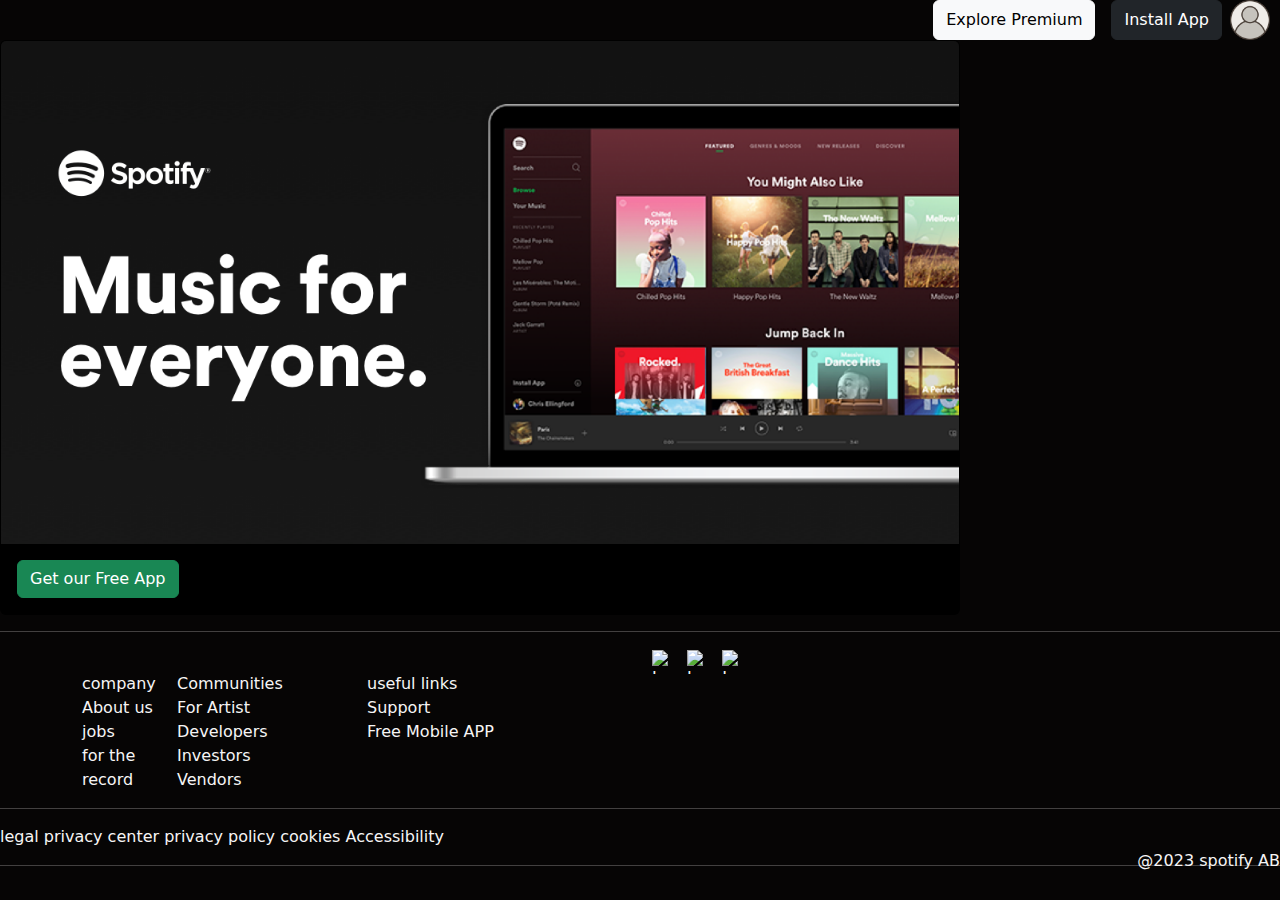
==== install premium.html @ b25661f6 "Add files via upload" ====
<!DOCTYPE html>
<html lang="en">

<head>
  <meta charset="UTF-8">
  <meta name="viewport" content="width=device-width, initial-scale=1.0">
  <title>Spotify</title>
  <link rel="stylesheet" href="style.css">
  <link rel="stylesheet" href="https://cdn.jsdelivr.net/npm/bootstrap@5.2.3/dist/css/bootstrap.min.css">
</head>

<body style="background-color: rgb(6, 5, 5);color: rgb(246, 245, 245);">
  <div class="d-grid gap-2 d-md-flex justify-content-md-end">
    <button class="btn btn-light me-md-2" type="button">Explore Premium</button>
    <button class="btn btn-dark" type="button">Install App</button>
    <img src="image/user (3).png" width="40px" height="40px" style="float: left;margin-right: 10px;">
  </div>
<div class="row">
  <div class=" container-fluid fixed-center">
    <div class="card" style="width: 60rem;background-color: black;color: white;align-content: center;">
        <img src="image/ip.png" class="card-img-top" >
        <div class="card-body">
          <a href="https://www.spotify.com/in-en/download/windows/" class="btn btn-success">Get our Free App</a>
        </div>
      </div>
    </div>
</div>
<hr>

      <footer>
        <div class="container content-center">
        <div class="row" id="id1">
      <div class="col-1 foot" >
        <br>company<br>
        About us<br>
        jobs<br>
        for the record<br>
      </div>
      <div class="col-2 foot" >
        <br>Communities<br>
        For Artist<br>
        Developers<br>
        Investors<br>
        Vendors<br>
      </div>
      <div class="col-3 foot">
        <br>useful links<br>
        Support<br>
        Free Mobile APP<br>
      </div>  
      <div class="col-4 footicon">
        <img src="https://www.citypng.com/public/uploads/preview/-11595327237ulqckjabpb.png" alt="Logo" width="30" height="24" class="d-inline-block align-text-top">
        <img src="https://variety.com/wp-content/uploads/2023/03/Twitter.png?w=1000&h=562&crop=1" alt="Logo" width="30" height="24" class="d-inline-block align-text-top">
        <img src="https://encrypted-tbn0.gstatic.com/images?q=tbn:ANd9GcQD9bIvSsZekCkQ5yTrV4w9uxokJPbbXm2CgPTT76JbxmpdhY33_C1vwzuA7Yz2gwQoOEw&usqp=" alt="Logo" width="30" height="24" class="d-inline-block align-text-top">
      </div>  
    </div>
  </div>
  <div class="footer-bottom">
    <hr>
   <div class="position-relative">
    <span class="align-legal">legal</span>
    <span class="align-privacy center">privacy center</span>
    <span class="align-privacy policy">privacy policy</span>
    <span class="align-cookies">cookies</span>
    <span class="align-about ads"></span>
    <span class="align-Accessibility">Accessibility</span>  
      <div class="position-absolute top-0 end-0">
       <br>@2023 spotify AB
      </div>
   </div>
    </div>
  </div>
</footer>
    </div>
</div>
</div>
</div>
</div>
<hr>
</body>
</html>
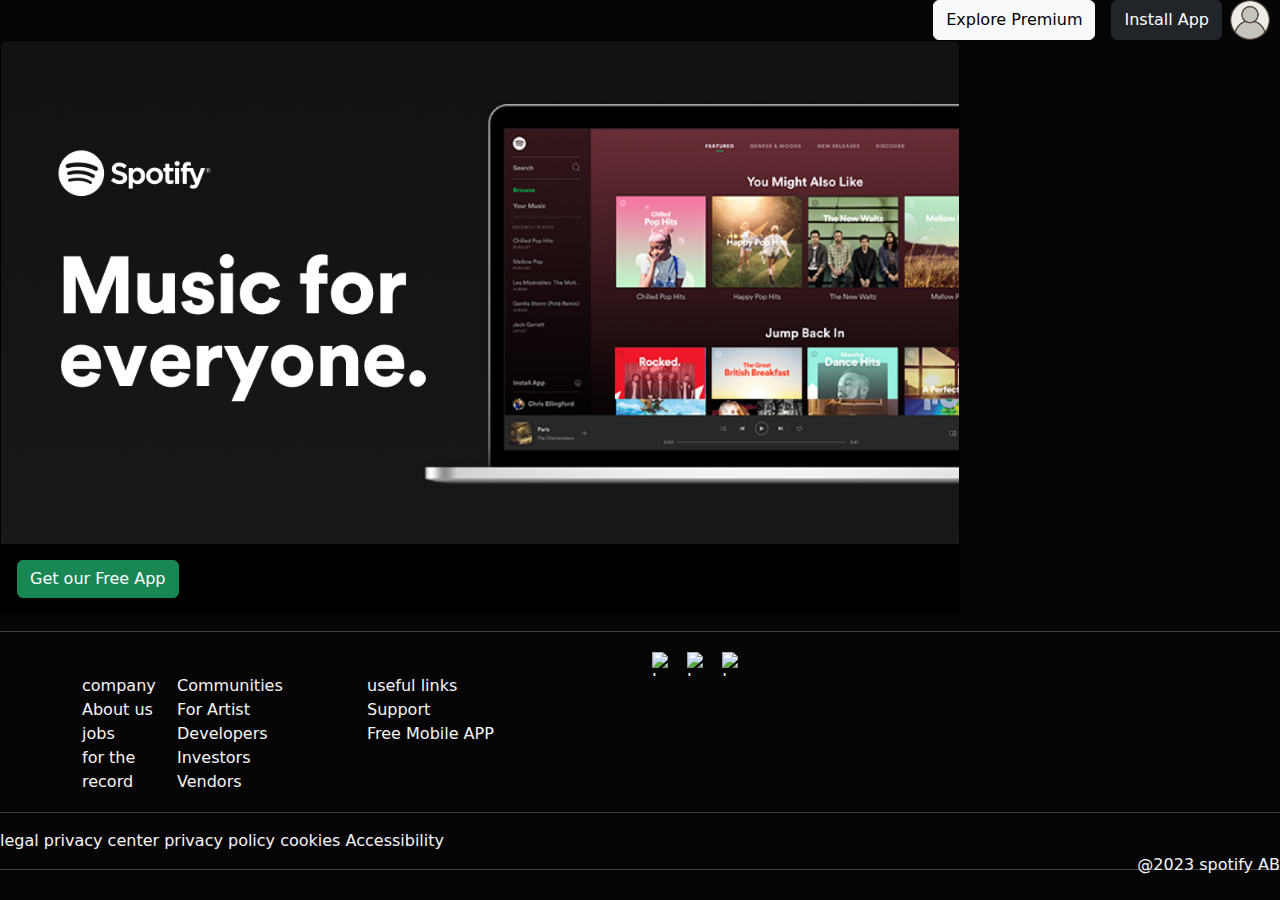
==== commit 47106c21: "my file" ====
--- a/install premium.html
+++ b/install premium.html
@@ -78,5 +78,4 @@
 </div>
 <hr>
 </body>
-</html>
-    +</html>--- a/style.css
+++ b/style.css
@@ -0,0 +1,262 @@
+.border{
+   width: 100%;
+}
+.img{
+   height: 20px;
+   width: 20px;
+}
+img.rounded-circle{
+   width: 105px;
+   
+}
+#id4{
+   padding-left: 25px;
+}
+#active:hover{
+   color: white;
+   box-shadow: 0 0 5px  ,0 0 10px blue,0 0 15px blue;
+    font-weight: bold;
+}
+
+a.active-nav-link{
+   color:white;
+}
+a.navbar-brand{
+   color: white;
+}
+#navbarSupportedContent{
+
+   
+   padding-left: 150px;
+}
+.wrap-wrap{
+   flex-wrap: wrap;
+}
+.img-fluid{
+   width:100%;
+}
+#id5{
+   padding: 0px -px;
+}
+.footicon{
+   
+   width: 100%;
+}
+.id1{
+   width:200%;
+   padding-left: 0px;
+}
+a#active.nav-link{
+   background-color: black;
+   color: white;
+}
+
+.card-type-1{
+   background-color: rgb(60, 55, 55);
+   color:white;
+   
+}
+.card-type-1 .card-image{
+   background-color: rgb(60, 55, 55);
+   color:white;
+   
+}
+.card-type-1 .card-body{
+   background-color: rgb(60, 55, 55);
+   color:white;
+   
+}
+.card-type-1 .card-title{
+   background-color: rgb(60, 55, 55);
+   color:white;
+   
+}
+.div.col-9{
+   margin-top: 5%;
+}
+.browse{
+   background-color: #292828;
+   margin: 10px ;
+   border-radius: 8px;
+   padding: 10px;
+}
+
+.card-1 {
+ border-radius: 8px;
+ position: relative;
+ width: 11rem;
+ background-color: green;
+ height: 11rem;
+ box-sizing: border-box;
+ overflow: hidden;
+}
+
+
+.box {
+ position: absolute;
+ right: 0px;
+ bottom: 0px;
+ transform: rotate(25deg) translate(18%, -2%);
+ height: 120px;
+ width: 120px;
+ box-sizing: border-box;
+ box-shadow: 0 2px 4px 0 rgba(0, 0, 0, .2);
+ position: absolute;
+ object-fit: cover;
+ object-position: center center;
+ box-sizing: border-box;
+
+}
+.row1{
+   column-width: 185px;
+column-count: 6;
+grid-gap: 10px;
+grid-template-columns: repeat(7, 1fr);
+grid-auto-rows: auto;
+display: grid;
+box-sizing: border-box;
+grid-template-rows: 1fr;
+}
+
+.container {
+ padding: 2px 16px;
+}
+
+.button {
+ background-color: #ddd;
+ border: none;
+ color: black;
+ padding: 10px 20px;
+ text-align: center;
+ text-decoration: none;
+ display: inline-block;
+ margin: 4px 2px;
+ cursor: pointer;
+ border-radius: 16px;
+}
+
+.a {
+ color: white;
+ background-color: transparent;
+ text-decoration: none;
+}
+.buton.btn.btn-light{
+   margin-left: 500px;
+}
+.col{
+   margin-top:5px;
+   padding-right: 0px;
+}
+.home{
+   background-color: #292828;
+   border-radius: 8px;
+   margin: 10px;
+   padding: 10px;
+   margin-left: 20px;
+   margin-right: 0px;
+   
+   width: 100%;
+
+}
+.home-img{
+   width:30px;
+    height:20px;
+    float: left;
+    margin-right: 10px;
+}
+.search-img{
+   width:30px;
+    height:20px;
+    float: left;
+    margin-right: 10px;
+}
+.profile-img{
+   width:30px;
+    height:20px;
+    float: left;
+    margin-right: 10px;
+}
+.bg{
+   background-color: black;
+   color:white;
+}
+.lib{
+   width: 30px;
+   height: 40px;
+}
+.container1{
+   background-color: #292828;
+   border-radius: 8px;
+   margin: 10px;
+   padding: 10px;
+   margin-left: 20px;
+   margin-right: 0px;
+   width: 100%;
+
+}
+.songs{
+   background-color: #292828;
+   border-radius: 8px;
+   padding: 20px;
+   margin-top:7px;
+   margin-left: 0px;
+   width: 100%;
+
+}
+.harris{
+   width:70px;
+   float: left;
+   margin-left: 25px;
+   margin-bottom: 20px;
+}
+.gv {
+   width:70px;
+   float: left;
+   margin-left: 25px;
+   margin-bottom: 20px;
+}
+.ani{
+   width:70px;
+   float: left;
+   margin-left: 25px;
+   margin-bottom: 20px;
+}
+.imman{
+   width:70px;
+   float: left;
+   margin-left: 25px;
+   margin-bottom: 20px;
+}
+.yuvan{
+   width:70px;
+   float: left;
+   margin-left: 25px;
+   margin-bottom: 20px;
+}
+.adhi{
+   width:70px;
+   float: left;
+   margin-left: 25px;
+   margin-bottom: 20px;
+}
+.sid{
+   width:70px;
+   float: left;
+   margin-left: 25px;
+   margin-bottom: 20px;
+}
+.card1{
+   width: 10rem;
+   background-color: black;
+   color: white;
+}
+.a {
+   color: white;
+   background-color: black;
+   text-decoration: none;
+ }
+
+
+ .btn {
+   color: gray;
+ }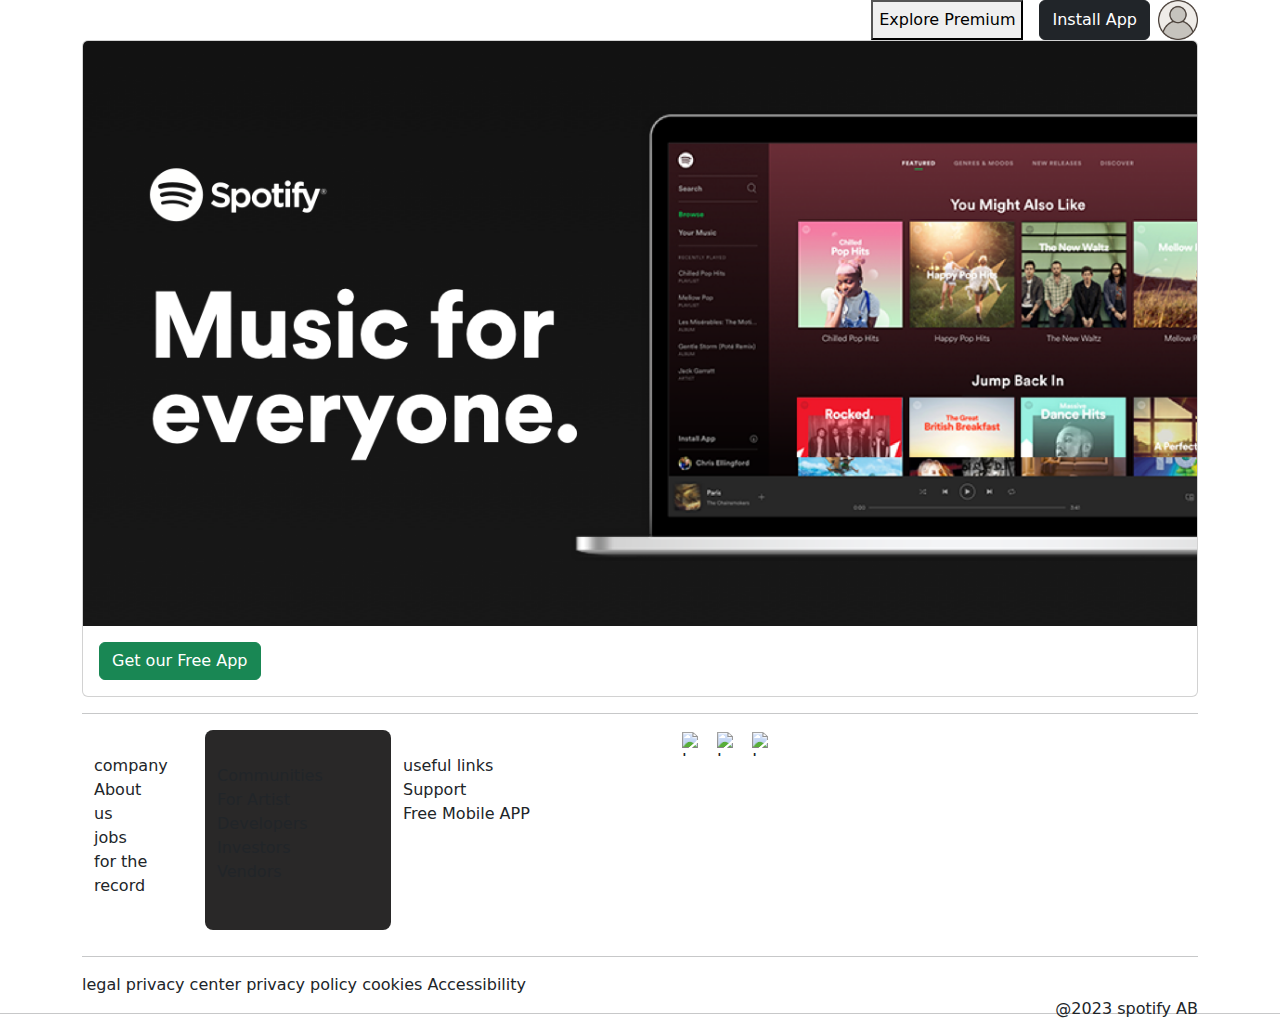
==== commit 80acbe47: "add files" ====
--- a/install premium.html
+++ b/install premium.html
@@ -9,18 +9,19 @@
   <link rel="stylesheet" href="https://cdn.jsdelivr.net/npm/bootstrap@5.2.3/dist/css/bootstrap.min.css">
 </head>
 
-<body style="background-color: rgb(6, 5, 5);color: rgb(246, 245, 245);">
+<div class=" installapp container">
+
   <div class="d-grid gap-2 d-md-flex justify-content-md-end">
-    <button class="btn btn-light me-md-2" type="button">Explore Premium</button>
-    <button class="btn btn-dark" type="button">Install App</button>
-    <img src="image/user (3).png" width="40px" height="40px" style="float: left;margin-right: 10px;">
+    <button class=" Premium btn-light me-md-2" type="button">Explore Premium</button>
+    <button class=" btn btn-dark" type="button">Install App</button>
+    <img class="installprofile" src="image/user (3).png">
   </div>
 <div class="row">
   <div class=" container-fluid fixed-center">
-    <div class="card" style="width: 60rem;background-color: black;color: white;align-content: center;">
+    <div class=" install card" >
         <img src="image/ip.png" class="card-img-top" >
-        <div class="card-body">
-          <a href="https://www.spotify.com/in-en/download/windows/" class="btn btn-success">Get our Free App</a>
+        <div class=" ins card-body">
+          <a href="https://www.spotify.com/in-en/download/windows/" class=" get btn btn-success">Get our Free App</a>
         </div>
       </div>
     </div>
--- a/style.css
+++ b/style.css
@@ -74,6 +74,7 @@
 .div.col-9{
    margin-top: 5%;
 }
+/* search */
 .browse{
    background-color: #292828;
    margin: 10px ;
@@ -118,9 +119,7 @@
 grid-template-rows: 1fr;
 }
 
-.container {
- padding: 2px 16px;
-}
+
 
 .button {
  background-color: #ddd;
@@ -147,6 +146,191 @@
    margin-top:5px;
    padding-right: 0px;
 }
+/* index.css */
+.logo{
+   width:24px;
+    height:30px;
+  }
+
+  .loginformdiv{
+   background: linear-gradient(135deg,rgba(255,255,255,0.1),rgba(255,255,255,0));
+   -webkit-backdrop-filter: blur(20px);
+   backdrop-filter: blur(20px);
+   box-shadow:0 8px 32px 0 rgba(0,0,0,0.37);
+   border: none;
+   border-radius: 8px;
+   flex:1.7;
+   margin-right: 5%;
+   flex-shrink: 1;
+   display: flex;
+   flex-direction: column;
+   align-items: center;
+   min-width: 450.075px;
+   /*max-width: 450.075px;*/
+   margin-top: 50px;
+   margin-bottom: 30px;
+}
+.logo -rounded-image{
+   width: 3rem;
+   height:2rem;
+}
+.brandsdiv{
+   
+   /*background-color: lightblue;*/
+   /*height:100vh;*/
+   display: flex;
+   flex-direction: column;
+   align-items: center;
+}
+
+.brandsdiv button{
+   margin-top: 20px;
+   cursor: pointer;
+   min-width: 372.2px;
+}
+/* /login/ */
+ 
+ .google-image{
+   width: 2rem;
+   height: 2rem;
+   float:left;
+ }
+ .facebook-image{
+   width: 5rem;
+   height: 2rem;
+   float:left;
+
+ }
+ .apple-image{
+   width: 4rem;
+   height: 2rem;
+   float:left;
+
+
+ }
+
+ /* login */
+  .left-nav{
+   font-size: 100%;
+   color:white;
+
+  }
+.right-nav{
+   font-size: 100%;
+   color:white;
+
+}
+.login{
+   background-color: white;
+   color:black;
+   float:right;
+   border-radius: 12px;
+   
+}
+
+.facebooklogin{
+   height: 4em;
+   border-radius: 2em;
+   background-color: rgba(6, 5, 5, 0.9);
+   color: rgb(232, 232, 242);
+   letter-spacing: 1px;
+   font-weight: bold;
+   border: 1px solid rgb(135,135,135);
+}
+
+.applelogin{
+   height: 4em;
+   border-radius: 2em;
+   background-color: rgba(6, 5, 5, 0.9);
+   color: rgb(232, 232, 242);
+   letter-spacing: 1px;
+   font-weight: bold;
+   border: 1px solid rgb(135,135,135);
+}
+
+.googlelogin{
+   height: 4em;
+   border-radius: 2em;
+   background-color: rgba(6, 5, 5, 0.9);
+   color: rgb(232, 232, 242);
+   letter-spacing: 1px;
+   font-weight: bold;
+   border: 1px solid rgb(135,135,135);
+}
+
+.phonelogin{
+   height: 4em;
+   border-radius: 2em;
+   background-color: rgba(6, 5, 5, 0.9);
+   color: rgb(232, 232, 242);
+   letter-spacing: 1px;
+   font-weight: bold;
+   border: 1px solid rgb(135,135,135);
+}
+
+.or{
+   margin-top: 20px;
+   color: white;
+   font-size: 15px;
+   font-weight: bold;
+}
+
+.inputdiv{
+   /*background-color: yellow;*/
+   margin-left: 10px;
+}
+.emaildiv{
+   margin-bottom: 15px;
+}
+
+.emailtext{
+   color: white;
+   font-weight: 700;
+   font-size: 13px;
+   margin: 0%;
+}
+
+.emailinput{
+   width: 372.2px;
+   height: 45px;
+   border-radius: 4px;
+   border: 1px solid black;
+   font-weight: 400;
+   padding-left: 10px;
+   font-size: 15px;
+}
+
+.fyp{
+   color: white;
+   font-weight: 500;
+   font-size: 15px;
+   cursor: pointer;
+   margin: 0%;
+}
+
+.fyp:hover{
+   text-decoration: underline;
+}
+
+.redirectdiv{
+   display: flex;
+   justify-content: space-between;
+   margin-top: 20px;
+   margin-bottom: 30px;
+   /*background-color: lightblue;*/
+}
+
+.loginbutton{
+   background-color: #1ed760;
+   height:45px;
+   width: 150px;
+   border-radius: 22.5px;
+   font-weight: bold;
+   font-size: 15px;
+   letter-spacing: 2px;
+   border:none;
+   cursor: pointer;
+}
 .home{
    background-color: #292828;
    border-radius: 8px;
@@ -154,7 +338,6 @@
    padding: 10px;
    margin-left: 20px;
    margin-right: 0px;
-   
    width: 100%;
 
 }
@@ -201,6 +384,7 @@
    margin-top:7px;
    margin-left: 0px;
    width: 100%;
+   height: 100%;
 
 }
 .harris{
@@ -259,4 +443,188 @@
 
  .btn {
    color: gray;
- }+ }
+  .col-1{
+   margin-top: 10px;
+   margin-bottom: 10px;
+    width: 200px;
+   
+ }
+  .col-2{
+   margin-top: 10px; 
+   width: 270px;
+ } 
+  .useful-links {
+   margin-top: 10px; 
+   width: 200px;
+ } 
+ 
+  .ic{
+   margin-top: 10px;
+   margin-left: 20px; 
+  } 
+  .ab{
+   float: right;
+   position: left;
+  }
+  .container-fluid{
+   font-size: large;
+   color: white;
+  }
+  .f{
+   width:20px;
+  height: 20px;
+  
+ }
+ .row-2{
+   margin-right: 0px;
+ }
+ .library1{
+   background-color:black;
+   border-radius: 8px;
+   margin: 10px;
+   padding: 10px;
+   margin-left: 20px;
+   margin-right: 0px;
+   width: 100%;
+
+}
+.user{
+   width:40px;
+   height:40px;
+   margin-right: 10px;
+   margin-top: 10px;
+}
+/* .c1{
+   max-width: 640px;
+   background-color: black;
+   color:white"
+} */
+.btn1{
+   margin-top: 10px;
+}
+.cd{
+   width: 10rem;
+   background-color: black;
+   color: white;
+}
+.time{
+   float: left;
+   margin-right: 10px;
+}
+.c1{
+   color: black;
+   margin: 10px;
+   
+   
+}
+.col-2{
+   background-color: #292828;
+   border-radius: 8px;
+   margin: 10px;
+   padding-top: 10px;
+   padding-bottom: 15px;
+   padding-right: 100px;
+   margin-left: 30px;
+   margin-right: 0px;
+   height: 200px;
+   width: 400px;
+}
+/* /install app css/ */
+.installprofile{
+   width:40px ;
+   height:40px;
+   float: right;
+   
+
+ 
+ }
+ .installcard{
+   width:20rem;
+   background-color: rgb(9, 3, 24);
+   color: white;
+   align-content: center;
+   border: none;
+ }
+ .get.ins{
+   background-color :rgb(13, 139, 84);
+  color: white;
+ 
+  border-radius: 12px;
+  float:center;
+
+
+ }
+ .body{
+   background-color: black;
+   color:white;
+ }
+ .img.card-imgtop{
+   width:20%;
+ }
+ /* /main2.html/ */
+.tendiv{
+   background-color: black;
+   color:white;
+}
+.ten{
+   width:250px;
+   height:250px;
+   float: left;
+   margin-right: 10px;
+}
+.gib{
+   width:70px;
+    height:70px;
+    float: left; 
+    margin-right: 10px;
+}
+/* /main.html/ */
+.inndiv{
+   background-color: black;
+   color:white;
+   width:100%
+
+}
+
+.inn{
+   width:250px;
+    height:250px;
+    float: left;
+    margin-right: 10px
+}
+.aadhi{
+   width:70px;
+    height:70px;
+    float: left;
+    margin-right: 10px;
+}
+
+.play-button{
+
+   color:green;
+   font-size:40px;
+
+}
+.likebtn{
+    font-style:rgb(208, 204, 204);
+   border: #ddd;
+   font-size:40px;
+
+}
+.more{
+   width:50px;
+    height:30px;
+}
+.clock{
+   width:10px;
+    height:10px;
+}
+.bottom-foot{
+   background-color: black;
+   color:white;
+}
+.h4{
+   background-color: black;
+   color:white;
+}